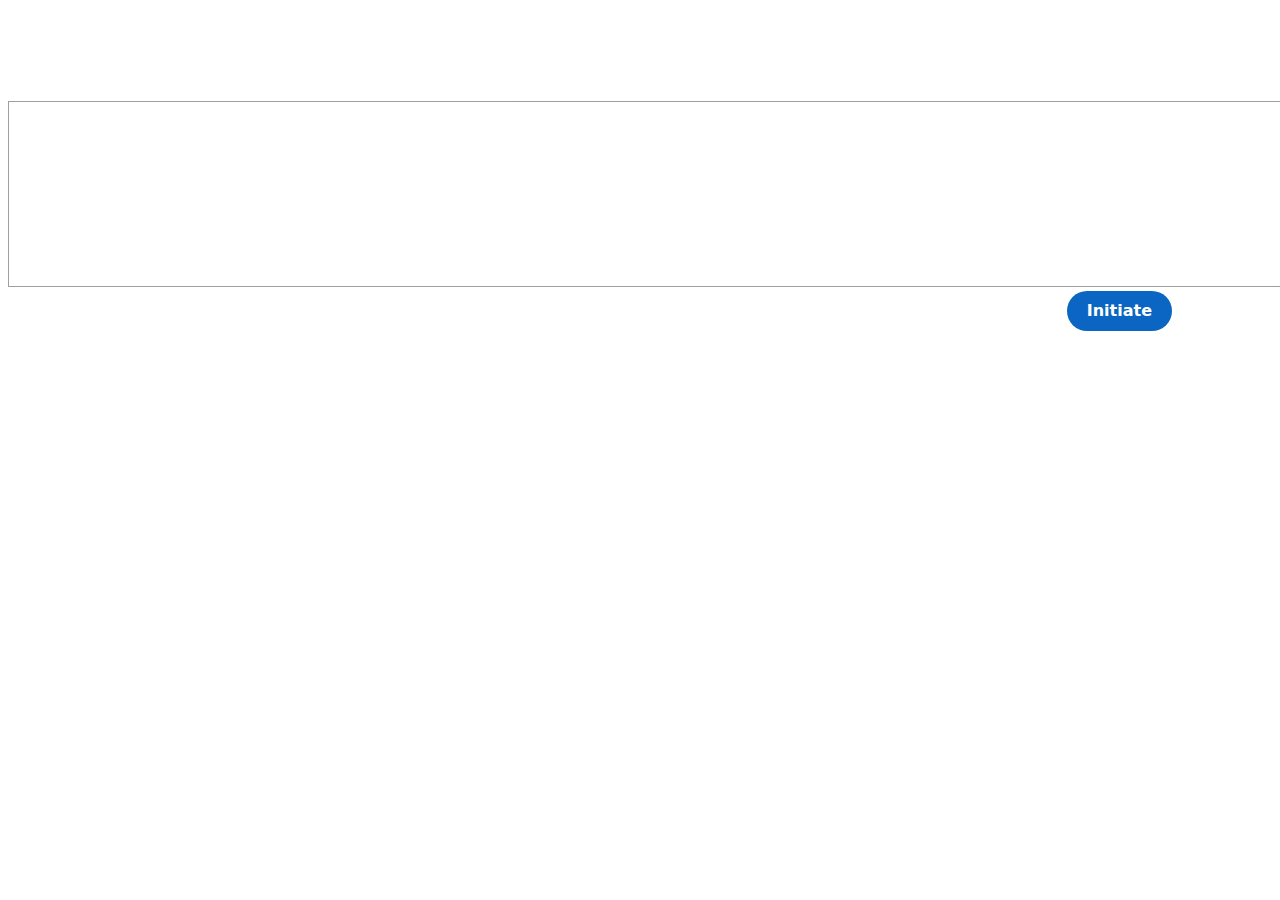
==== src/pioneerdom.html @ 6a1deb18 "changing hosting site & added idea page" ====
<!DOCTYPE html>
<html lang="en">    
<head>
    <meta charset="UTF-8">
    <meta http-equiv="X-UA-Compatible" content="IE=edge">
    <meta name="viewport" content="width=device-width, initial-scale=1.0">
    <title>Pioneerdom</title>
    <link rel="stylesheet" href="../css/sidebar.css" />
    <link rel="stylesheet" href="../style.css" />
</head>
<body>
        <!-- POINTERDOM -->
        <section id="pioneerdom">
            <!-- <img class="logo" src="../lll-removebg-preview.png" /> -->
            <h2 class="sec-head">PIONEERDOM</h2>
            <p class="entrepreneurial">Entrepreneurship holds the potential to transform not just our country but the entire world.</p>
            <textarea class="text" onclick="clickHandler"  rows="12" placeholder="Enter Your Ideas" ></textarea>
            <div class="btm" align="right">
                <button type="submit" class="button-18">Initiate</button>

            </div>
        </section>
</body>
</html>
---- css/sidebar.css ----
.side-menu{
	width: 16em;
	height: auto;
	margin: 4em auto 0;
	font-size: 1em;
	line-height: 2em;
	font-weight: 700;
	color: white;
	text-transform: uppercase;
/*	text-decoration: none;
	border: none;*/
	position: fixed;
	top: 0;
	bottom: 0;
	left: -13em;
	z-index: 1000000;
	margin-top: 10px;
}
ul{
	list-style: none;
}
li{
	display: block;
	background: #333;
	height: 4em;
	padding: 1em 1.5em;
	position: relative;
	transition: transform .5s,background-color .5s ,color 0.5s;
}
li:nth-child(1){
	background:transparent ;
}
li:nth-child(2){
	background:transparent ;
}
li:nth-child(3){
	background:transparent ;
}
li:nth-child(4){
	background:transparent ;
}
li:nth-child(5){
	background:transparent ;
}
li:nth-child(6){
	background:transparent ;
}
li:nth-child(7){
	background:transparent ;
}
li:nth-child(8){
	background:transparent ;
}
li:hover{
	background:rgb(10, 81, 148);
    transform: translateX(10em);
    transition: .5s ease-in;
}
.side-menu ul li a{
	/* display: block; */
	color: white;
	text-decoration: none;
}
.side-menu ul li button{
	outline: none;
	background: transparent;
	border: none;
	color: inherit;
	font-size: 1em;
	
}
.side-span{
	display: block;
	position: absolute;
	font-size: 1.222222222222222em;
	line-height: 2em;
	height: 2em;
	top: 0;
	bottom: 0;
	margin: -5px 2px;
	padding: 1em 1.5em;
	right: -1em;

}
.sec-head{
	margin-left: auto;
	margin-right: auto;
}
---- style.css ----
body{
  background: url("https://wallpaperaccess.com/full/322464.jpg");
  background-size:cover;
}
/* .initiate{ padding: 20px; background-color: blue; border-radius: 6px; -webkit-border-radius: 6px; -moz-border-radius: 6px; -ms-border-radius: 6px; -o-border-radius: 6px;
    border-style: none;
} */



/* CSS */
.button-18 {
  align-items: center;
  background-color: #0A66C2;
  border: 0;
  border-radius: 100px;
  box-sizing: border-box;
  color: #ffffff;
  cursor: pointer;
  display: inline-flex;
  font-family: -apple-system, system-ui, system-ui, "Segoe UI", Roboto, "Helvetica Neue", "Fira Sans", Ubuntu, Oxygen, "Oxygen Sans", Cantarell, "Droid Sans", "Apple Color Emoji", "Segoe UI Emoji", "Segoe UI Symbol", "Lucida Grande", Helvetica, Arial, sans-serif;
  font-size: 16px;
  font-weight: 600;
  justify-content: center;
  line-height: 20px;
  max-width: 480px;
  min-height: 40px;
  min-width: 0px;
  overflow: hidden;
  padding: 0px;
  padding-left: 20px;
  padding-right: 20px;
  text-align: center;
  touch-action: manipulation;
  transition: background-color 0.167s cubic-bezier(0.4, 0, 0.2, 1) 0s, box-shadow 0.167s cubic-bezier(0.4, 0, 0.2, 1) 0s, color 0.167s cubic-bezier(0.4, 0, 0.2, 1) 0s;
  user-select: none;
  -webkit-user-select: none;
  vertical-align: middle;
  left: 100px;
  margin-right: 100px;
}

.button-18:hover,
.button-18:focus { 
  background-color: #16437E;
  color: #ffffff;
}

.button-18:active {
  background: #09223b;
  color: rgb(255, 255, 255, .7);
}

.button-18:disabled { 
  cursor: not-allowed;
  background: rgba(0, 0, 0, .08);
  color: rgba(0, 0, 0, .3);
}

.btm{
    margin-left: 50px;
}

.text{
    background: transparent;
    opacity: 0.7;
    width: 1320px;
}
.text:hover{
    opacity: 1;

    background:white;
    border-radius: 10px;
    -webkit-border-radius: 10px;
    -moz-border-radius: 10px;
    -ms-border-radius: 10px;
    -o-border-radius: 10px;
    border-style: none;
    margin-left: 10px;
   margin-right: 50px;
   
}
.sec-head,.entrepreneurial{
    color: white ;
    text-align: center;
}
textarea::placeholder{
    color:rgb(255, 255, 255) ;
    text-align: center;
    justify-content: center;
    justify-items: center;
    margin-top: auto;
    margin-bottom: auto;
    line-height: 180px;
}

.logo{
    height:300px;
    width:200px;
    text-align: center;
    justify-content: center;
    margin-left: auto;
    margin-right: auto;
}
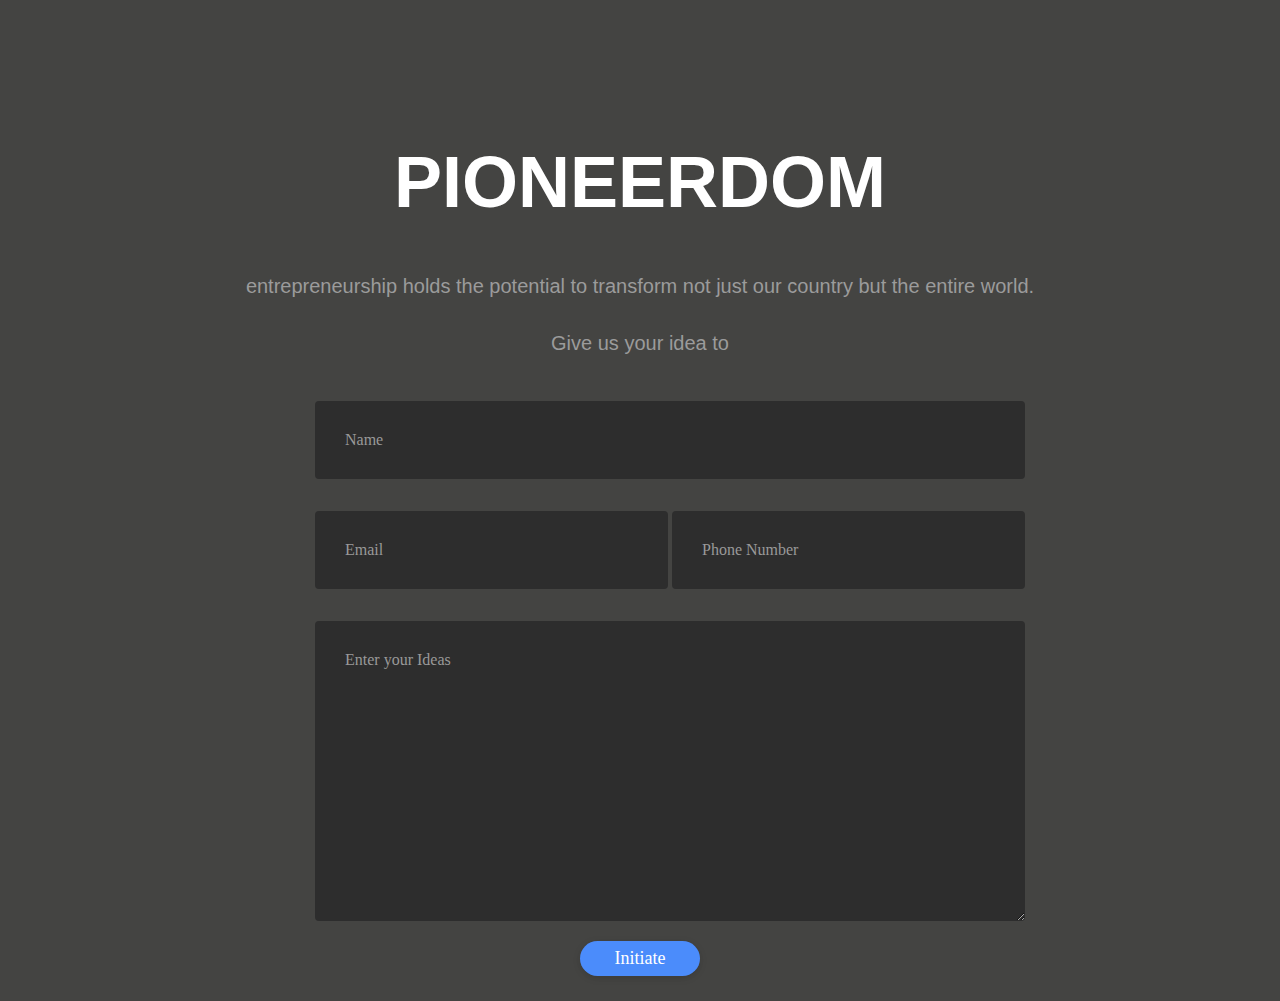
==== commit b98a9cf0: "added pioneerdom" ====
--- a/src/pioneerdom.html
+++ b/src/pioneerdom.html
@@ -1,4 +1,4 @@
-<!DOCTYPE html>
+<!-- <!DOCTYPE html>
 <html lang="en">    
 <head>
     <meta charset="UTF-8">
@@ -10,15 +10,82 @@
 </head>
 <body>
         <!-- POINTERDOM -->
-        <section id="pioneerdom">
+        <!-- <section id="pioneerdom">
             <!-- <img class="logo" src="../lll-removebg-preview.png" /> -->
-            <h2 class="sec-head">PIONEERDOM</h2>
+            <!-- <h2 class="sec-head">PIONEERDOM</h2>
             <p class="entrepreneurial">Entrepreneurship holds the potential to transform not just our country but the entire world.</p>
-            <textarea class="text" onclick="clickHandler"  rows="12" placeholder="Enter Your Ideas" ></textarea>
-            <div class="btm" align="right">
+           <form action="POST" class="form-i">
+            <div class="int">
+                <label class="name">Full Name</label>
+                <input type="text" class="name-input" name="name" />
+            </div>
+            <div class="int">
+                <label class="mail">E-Mail</label>
+                <input type="email" class="email-input" name="email" />
+            </div>
+            <textarea class="text" class="int" onclick="clickHandler"  rows="12" placeholder="Enter Your Ideas" ></textarea>
+            <div class="btm " align="right">
                 <button type="submit" class="button-18">Initiate</button>
 
             </div>
+
+           </form>
+           
         </section>
 </body>
-</html>+</html> --> 
+<!DOCTYPE html>
+<html lang="en">
+<head>
+    <meta charset="UTF-8">
+    <meta http-equiv="X-UA-Compatible" content="IE=edge">
+    <meta name="viewport" content="width=device-width, initial-scale=1.0">
+    <title>Document</title>
+    <link rel="stylesheet" href="../style.css">
+</head>
+<body>
+    <div class="container">
+        <div class="row">
+                <h1>PIONEERDOM</h1>
+        </div>
+        <div class="row">
+                <h4 style="text-align:center">entrepreneurship holds the potential to transform not just our country but the entire world.</h4>
+                <h4 style="text-align:center">Give us your idea to </h4>
+        </div>
+        <div class="row input-container">
+            <div class="outer">
+                <div class="col-xs-12">
+                    <div class="styled-input wide">
+                        <input type="text" required />
+                        <label>Name</label> 
+                    </div>
+                </div>
+                <div class="col-md-6 col-sm-12">
+                    <div class="styled-input">
+                        <input type="text" required />
+                        <label>Email</label> 
+                    </div>
+                </div>
+                <div class="col-md-6 col-sm-12">
+                    <div class="styled-input" style="float:right;">
+                        <input type="text" required />
+                        <label>Phone Number</label> 
+                    </div>
+                </div>
+                <div class="col-xs-12">
+                    <div class="styled-input wide">
+                        <textarea required></textarea>
+                        <label>Enter your Ideas</label>
+                    </div>
+                </div>
+                <div class="col-xs-12">
+                    <div class="btn-lrg submit-btn">Initiate</div>
+                </div>
+        </div>
+    </div>
+    </div>
+    
+    
+    
+</body>
+</html>
--- a/style.css
+++ b/style.css
@@ -9,7 +9,7 @@
 
 
 /* CSS */
-.button-18 {
+/* .button-18 {
   align-items: center;
   background-color: #0A66C2;
   border: 0;
@@ -101,4 +101,192 @@
     justify-content: center;
     margin-left: auto;
     margin-right: auto;
+}
+
+.name,.mail{
+  color: #ffffff;
+  margin-left: 100px;
+}
+.name-input{
+  margin-left: 50px;
+  margin-bottom: 30px;
+}
+.email-input{
+  margin-left: 73px;
+}
+.form-i{
+  width:50%;
+}
+.int{
+  align-items:flex-start ;
+} */
+
+body {
+  background-color: #444442;
+  padding-top: 85px;
+}
+
+h1 {
+  font-family: 'Poppins', sans-serif, 'arial';
+  font-weight: 600;
+  font-size: 72px;
+  color: white;
+  text-align: center;
+}
+
+h4 {
+  font-family: 'Roboto', sans-serif, 'arial';
+  font-weight: 400;
+  font-size: 20px;
+  color: #9b9b9b;
+  line-height: 1.5;
+}
+
+/* ///// inputs /////*/
+
+input:focus ~ label, textarea:focus ~ label, input:valid ~ label, textarea:valid ~ label {
+  font-size: 0.75em;
+  color: #999;
+  top: -5px;
+  -webkit-transition: all 0.225s ease;
+  transition: all 0.225s ease;
+}
+
+.styled-input {
+  float: left;
+  width: 293px;
+  margin: 1rem 0;
+  position: relative;
+  border-radius: 4px;
+}
+
+@media only screen and (max-width: 768px){
+  .styled-input {
+      width:100%;
+  }
+}
+
+.styled-input label {
+  color: #999;
+  padding: 1.3rem 30px 1rem 30px;
+  position: absolute;
+  top: 10px;
+  left: 0;
+  -webkit-transition: all 0.25s ease;
+  transition: all 0.25s ease;
+  pointer-events: none;
+}
+
+.styled-input.wide { 
+  width: 650px;
+  max-width: 100%;
+}
+
+input,
+textarea {
+  padding: 30px;
+  border: 0;
+  width: 100%;
+  font-size: 1rem;
+  background-color: #2d2d2d;
+  color: white;
+  border-radius: 4px;
+}
+
+input:focus,
+textarea:focus { outline: 0; }
+
+input:focus ~ span,
+textarea:focus ~ span {
+  width: 100%;
+  -webkit-transition: all 0.075s ease;
+  transition: all 0.075s ease;
+}
+
+textarea {
+  width: 100%;
+  min-height: 15em;
+}
+
+.input-container {
+  width: 650px;
+  max-width: 100%;
+  margin: 20px auto 25px auto;
+}
+
+.submit-btn {
+  /* float: right; */
+  padding: 7px 35px;
+  border-radius: 60px;
+  display: inline-block;
+  background-color: #4b8cfb;
+  color: white;
+  font-size: 18px;
+  cursor: pointer;
+  box-shadow: 0 2px 5px 0 rgba(0,0,0,0.06),
+            0 2px 10px 0 rgba(0,0,0,0.07);
+  -webkit-transition: all 300ms ease;
+  transition: all 300ms ease;
+}
+
+.submit-btn:hover {
+  transform: translateY(1px);
+  box-shadow: 0 1px 1px 0 rgba(0,0,0,0.10),
+            0 1px 1px 0 rgba(0,0,0,0.09);
+}
+
+@media (max-width: 768px) {
+  .submit-btn {
+      width:100%;
+      float: none;
+      text-align:center;
+  }
+}
+
+input[type=checkbox] + label {
+color: #ccc;
+font-style: italic;
+} 
+
+input[type=checkbox]:checked + label {
+color: #f00;
+font-style: normal;
+}
+
+@media (max-width: 768px) {
+  .input-container{
+    width: 400px;
+  max-width: 70%;
+    margin-left: auto;
+    margin-right: auto;
+  }
+  .textarea {
+  
+    min-height: 10em;
+  }
+
+  .container{
+    justify-content: center;
+    align-items: center;
+    align-content: center;
+    text-align: center;
+  }
+ 
+}
+@media only screen and (min-width: 595px)  {
+  .outer{
+text-align: center;
+justify-content: space-between;
+margin-left: auto;
+margin-right: auto;
+  }
+}
+
+@media  screen and (max-width: 1290px)  {
+  .outer{
+text-align: center;
+justify-content: center;
+margin-left: auto;
+margin-right: auto;
+  }
 }--- a/style.css
+++ b/style.css
@@ -9,7 +9,7 @@
 
 
 /* CSS */
-.button-18 {
+/* .button-18 {
   align-items: center;
   background-color: #0A66C2;
   border: 0;
@@ -101,4 +101,192 @@
     justify-content: center;
     margin-left: auto;
     margin-right: auto;
+}
+
+.name,.mail{
+  color: #ffffff;
+  margin-left: 100px;
+}
+.name-input{
+  margin-left: 50px;
+  margin-bottom: 30px;
+}
+.email-input{
+  margin-left: 73px;
+}
+.form-i{
+  width:50%;
+}
+.int{
+  align-items:flex-start ;
+} */
+
+body {
+  background-color: #444442;
+  padding-top: 85px;
+}
+
+h1 {
+  font-family: 'Poppins', sans-serif, 'arial';
+  font-weight: 600;
+  font-size: 72px;
+  color: white;
+  text-align: center;
+}
+
+h4 {
+  font-family: 'Roboto', sans-serif, 'arial';
+  font-weight: 400;
+  font-size: 20px;
+  color: #9b9b9b;
+  line-height: 1.5;
+}
+
+/* ///// inputs /////*/
+
+input:focus ~ label, textarea:focus ~ label, input:valid ~ label, textarea:valid ~ label {
+  font-size: 0.75em;
+  color: #999;
+  top: -5px;
+  -webkit-transition: all 0.225s ease;
+  transition: all 0.225s ease;
+}
+
+.styled-input {
+  float: left;
+  width: 293px;
+  margin: 1rem 0;
+  position: relative;
+  border-radius: 4px;
+}
+
+@media only screen and (max-width: 768px){
+  .styled-input {
+      width:100%;
+  }
+}
+
+.styled-input label {
+  color: #999;
+  padding: 1.3rem 30px 1rem 30px;
+  position: absolute;
+  top: 10px;
+  left: 0;
+  -webkit-transition: all 0.25s ease;
+  transition: all 0.25s ease;
+  pointer-events: none;
+}
+
+.styled-input.wide { 
+  width: 650px;
+  max-width: 100%;
+}
+
+input,
+textarea {
+  padding: 30px;
+  border: 0;
+  width: 100%;
+  font-size: 1rem;
+  background-color: #2d2d2d;
+  color: white;
+  border-radius: 4px;
+}
+
+input:focus,
+textarea:focus { outline: 0; }
+
+input:focus ~ span,
+textarea:focus ~ span {
+  width: 100%;
+  -webkit-transition: all 0.075s ease;
+  transition: all 0.075s ease;
+}
+
+textarea {
+  width: 100%;
+  min-height: 15em;
+}
+
+.input-container {
+  width: 650px;
+  max-width: 100%;
+  margin: 20px auto 25px auto;
+}
+
+.submit-btn {
+  /* float: right; */
+  padding: 7px 35px;
+  border-radius: 60px;
+  display: inline-block;
+  background-color: #4b8cfb;
+  color: white;
+  font-size: 18px;
+  cursor: pointer;
+  box-shadow: 0 2px 5px 0 rgba(0,0,0,0.06),
+            0 2px 10px 0 rgba(0,0,0,0.07);
+  -webkit-transition: all 300ms ease;
+  transition: all 300ms ease;
+}
+
+.submit-btn:hover {
+  transform: translateY(1px);
+  box-shadow: 0 1px 1px 0 rgba(0,0,0,0.10),
+            0 1px 1px 0 rgba(0,0,0,0.09);
+}
+
+@media (max-width: 768px) {
+  .submit-btn {
+      width:100%;
+      float: none;
+      text-align:center;
+  }
+}
+
+input[type=checkbox] + label {
+color: #ccc;
+font-style: italic;
+} 
+
+input[type=checkbox]:checked + label {
+color: #f00;
+font-style: normal;
+}
+
+@media (max-width: 768px) {
+  .input-container{
+    width: 400px;
+  max-width: 70%;
+    margin-left: auto;
+    margin-right: auto;
+  }
+  .textarea {
+  
+    min-height: 10em;
+  }
+
+  .container{
+    justify-content: center;
+    align-items: center;
+    align-content: center;
+    text-align: center;
+  }
+ 
+}
+@media only screen and (min-width: 595px)  {
+  .outer{
+text-align: center;
+justify-content: space-between;
+margin-left: auto;
+margin-right: auto;
+  }
+}
+
+@media  screen and (max-width: 1290px)  {
+  .outer{
+text-align: center;
+justify-content: center;
+margin-left: auto;
+margin-right: auto;
+  }
 }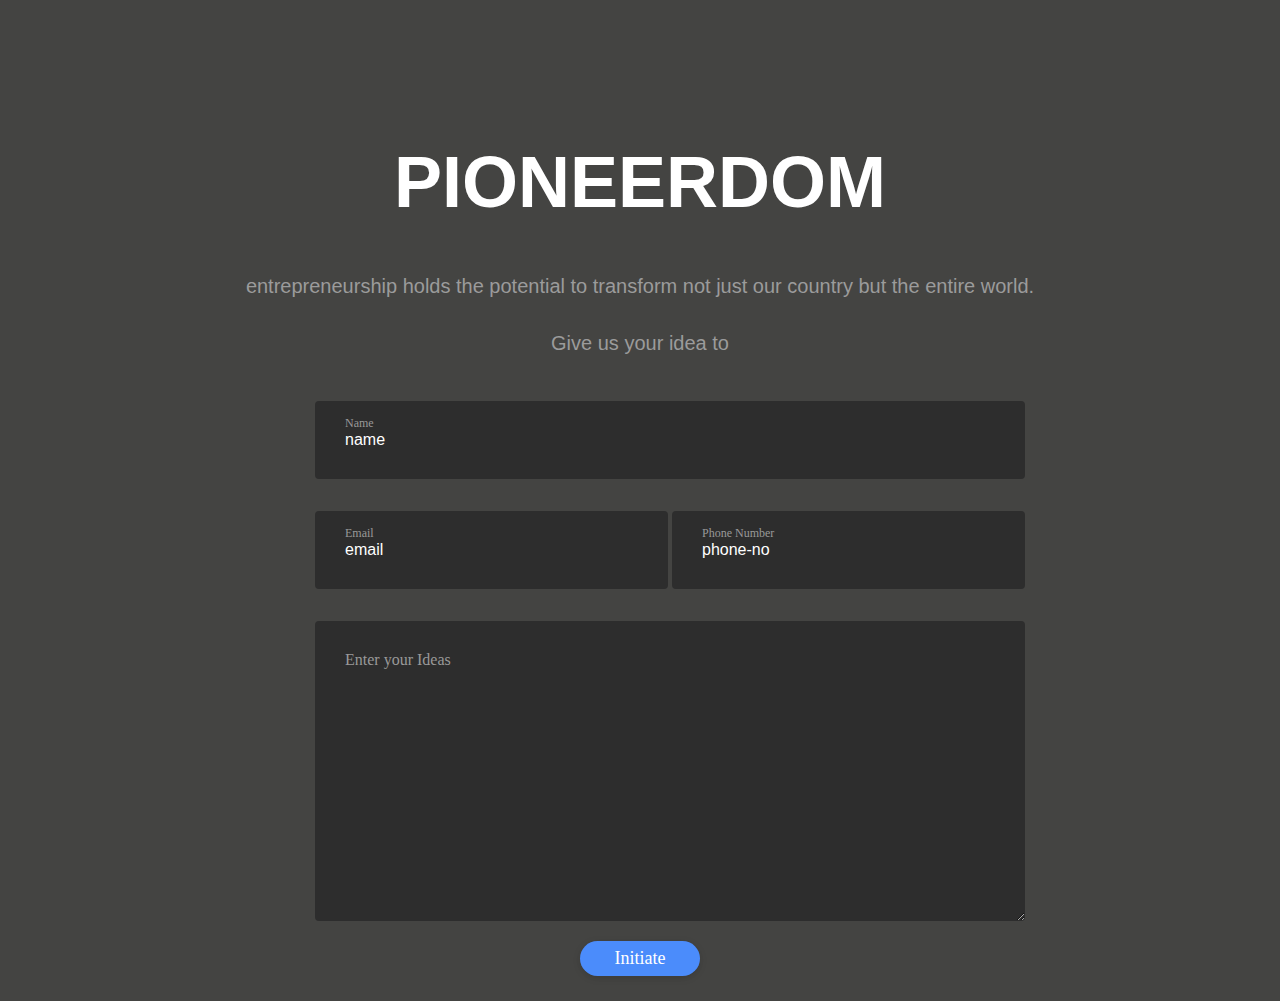
==== commit b7cd2c2a: "new v" ====
--- a/src/pioneerdom.html
+++ b/src/pioneerdom.html
@@ -52,40 +52,64 @@
                 <h4 style="text-align:center">entrepreneurship holds the potential to transform not just our country but the entire world.</h4>
                 <h4 style="text-align:center">Give us your idea to </h4>
         </div>
+        <form method="POST">
         <div class="row input-container">
             <div class="outer">
                 <div class="col-xs-12">
                     <div class="styled-input wide">
-                        <input type="text" required />
+                        <input type="text" name="name" value="name" required />
                         <label>Name</label> 
                     </div>
                 </div>
                 <div class="col-md-6 col-sm-12">
                     <div class="styled-input">
-                        <input type="text" required />
+                        <input type="text" name="email" value="email" required />
                         <label>Email</label> 
                     </div>
                 </div>
                 <div class="col-md-6 col-sm-12">
                     <div class="styled-input" style="float:right;">
-                        <input type="text" required />
+                        <input type="text" name="phone-no" value="phone-no" required />
                         <label>Phone Number</label> 
                     </div>
                 </div>
                 <div class="col-xs-12">
                     <div class="styled-input wide">
-                        <textarea required></textarea>
+                        <textarea name="ideas" value="ideas" required></textarea>
                         <label>Enter your Ideas</label>
                     </div>
                 </div>
-                <div class="col-xs-12">
+                <div class="col-xs-12 initiate-btn" name="submit" value="submit" onclick="myFunction()" >
                     <div class="btn-lrg submit-btn">Initiate</div>
                 </div>
         </div>
     </div>
+</form>
     </div>
     
-    
+    <!-- <script>
+        function myFunction() {
+        //   document.getElementById("demo").innerHTML = "Hello World";
+        alert("Hello! I am an alert box!!");
+        }
+        </script>   -->
+        <script>
+            let form = document.querySelector("form");
+            form.addEventListener('submit', (e) => {
+                e.preventDefault();
+                document.querySelector("#sub").value = "Submiting..";
+                let data = new FormData(form);
+                fetch('Paste_Your_Api_EndPoint_Url', {
+                        method: "POST",
+                        body: data
+                    })
+                    .then(res => res.text())
+                    .then(data => {
+                        document.querySelector("#msg").innerHTML = data;
+                        document.querySelector("#sub").value = "Submit"
+                    });
+            })
+        </script>
     
 </body>
 </html>
